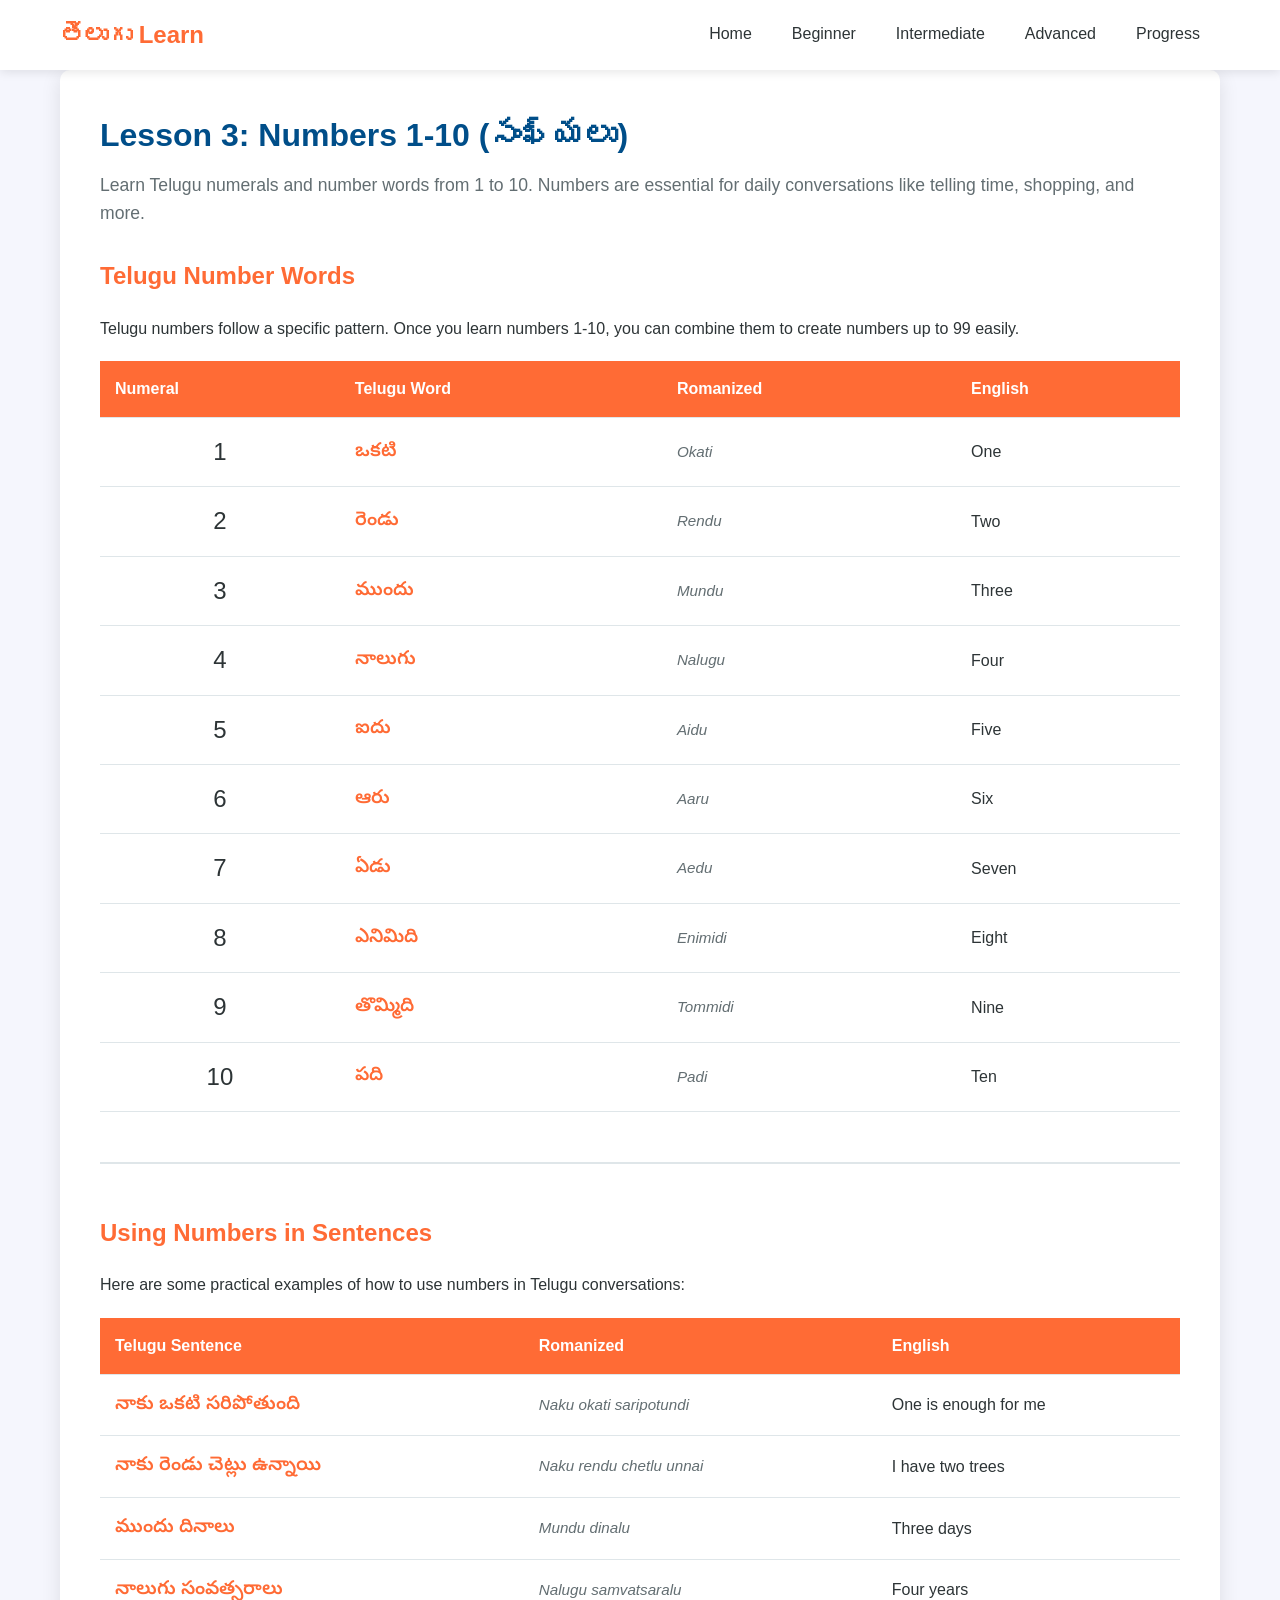
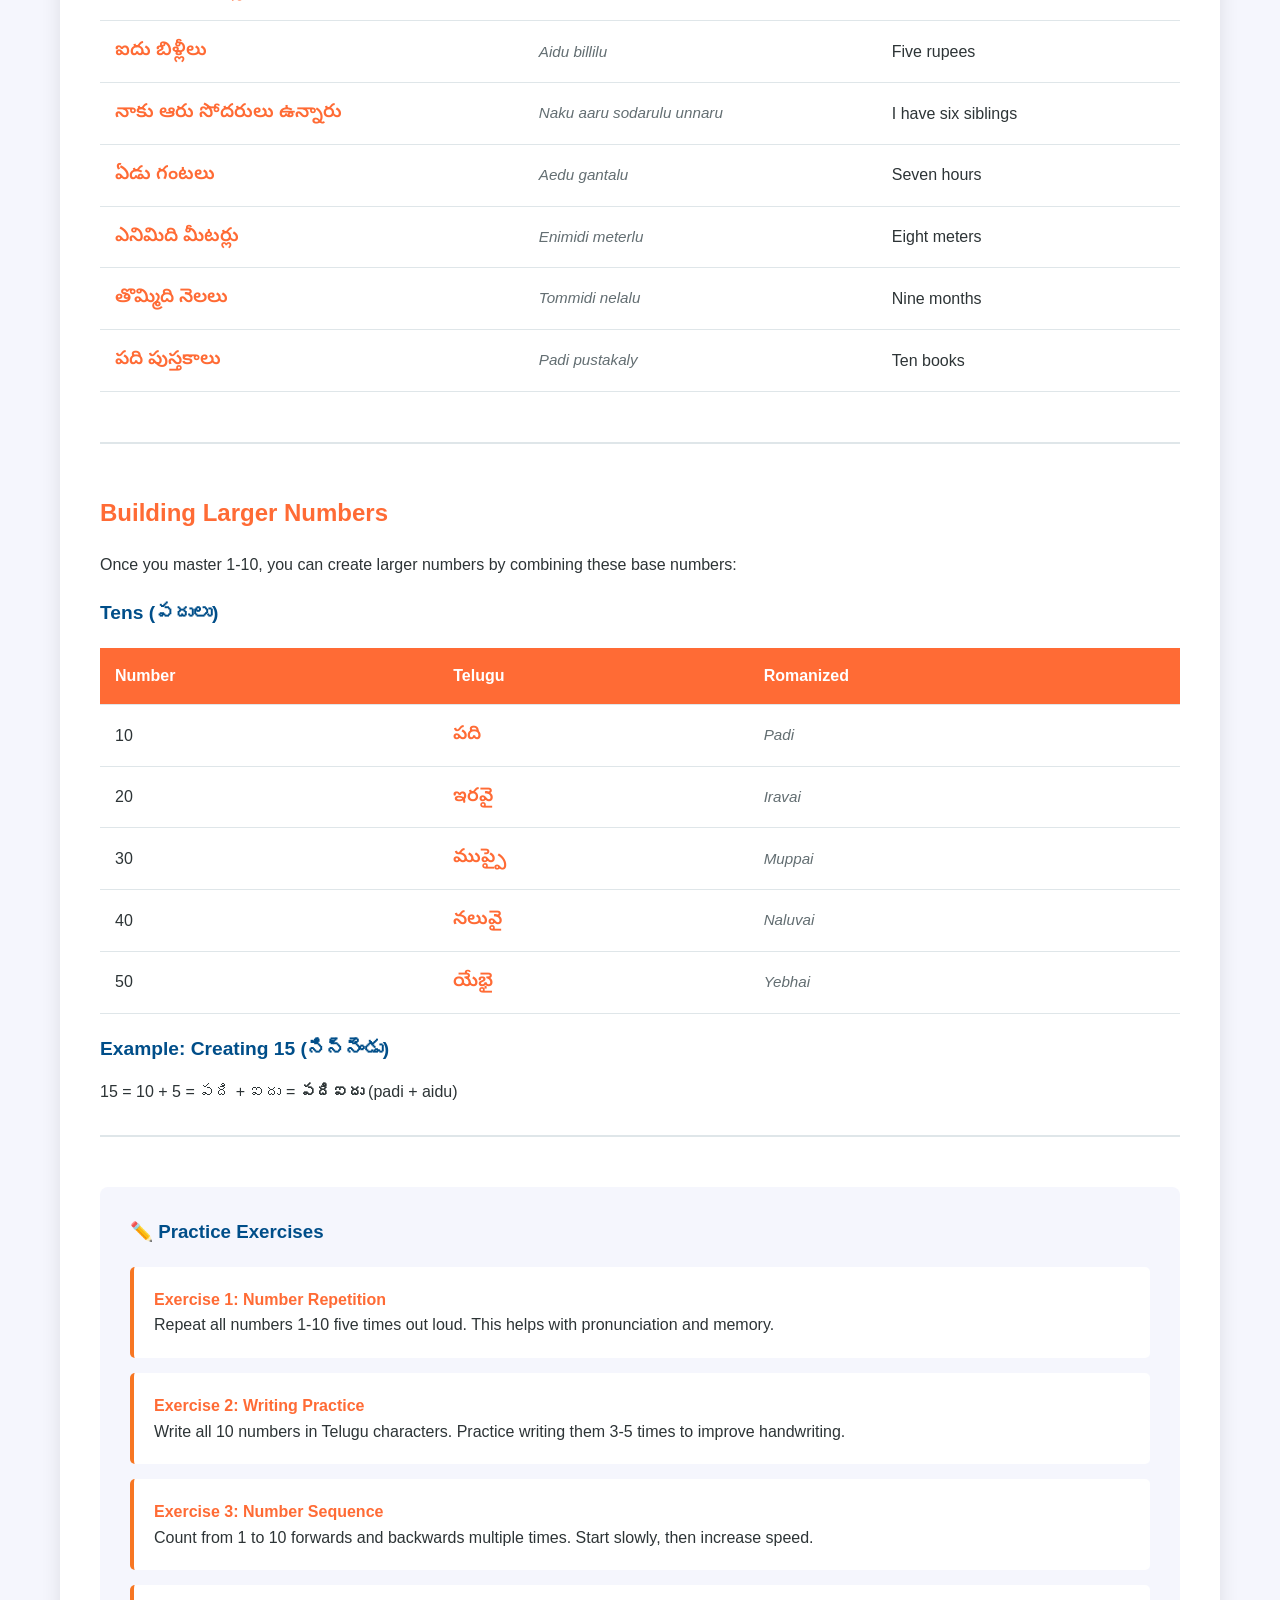
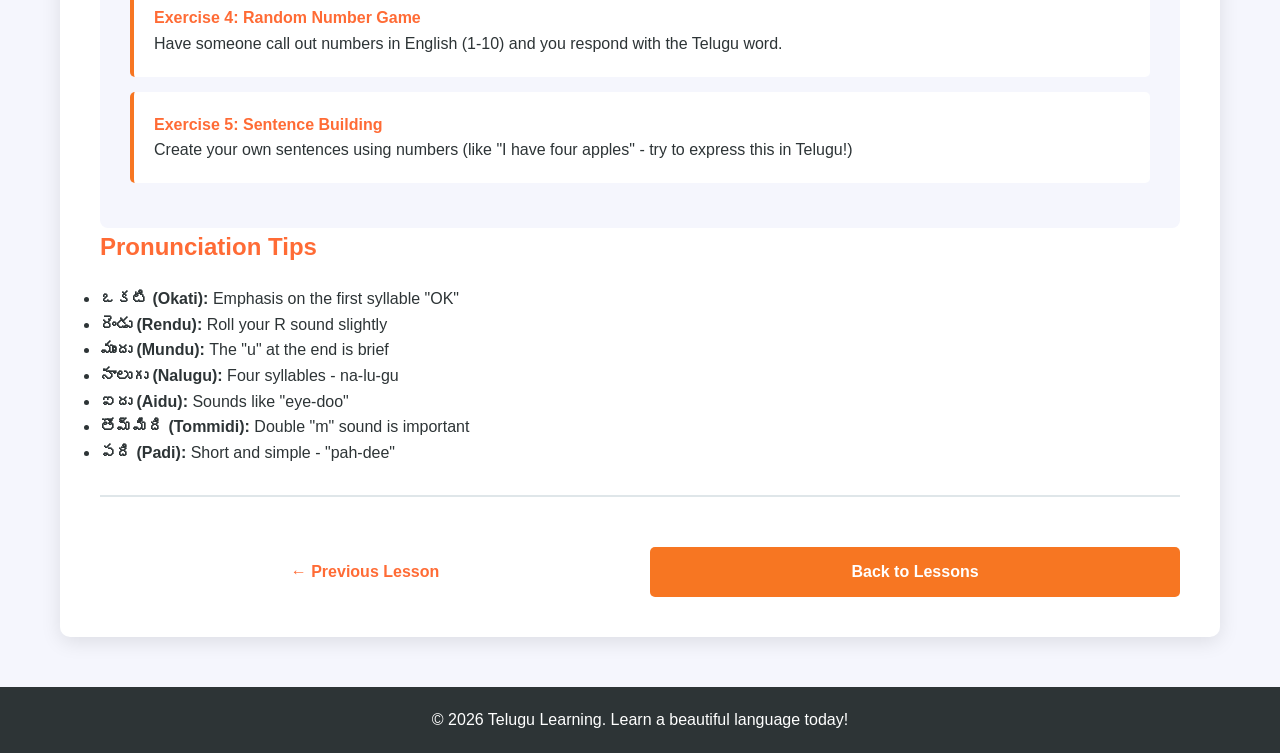
==== pages/lessons/3-numbers.html @ a354d5f8 "feat: Add Telugu alphabet, greetings, and numbers beginner lessons" ====
<!DOCTYPE html>
<html lang="en">
<head>
    <meta charset="UTF-8">
    <meta name="viewport" content="width=device-width, initial-scale=1.0">
    <title>Lesson 3: Numbers 1-10 - Telugu Learning</title>
    <link rel="stylesheet" href="../../styles/main.css">
    <link rel="stylesheet" href="../../styles/navigation.css">
    <link rel="stylesheet" href="../../styles/lessons.css">
    <link href="https://fonts.googleapis.com/css2?family=Noto+Sans+Telugu:wght@400;700&display=swap" rel="stylesheet">
</head>
<body>
    <nav class="navbar">
        <div class="nav-container">
            <div class="logo">
                <h1>తెలుగు Learn</h1>
            </div>
            <ul class="nav-menu">
                <li><a href="../../index.html" class="nav-link">Home</a></li>
                <li><a href="../beginner.html" class="nav-link active">Beginner</a></li>
                <li><a href="../intermediate.html" class="nav-link">Intermediate</a></li>
                <li><a href="../advanced.html" class="nav-link">Advanced</a></li>
                <li><a href="../progress.html" class="nav-link">Progress</a></li>
            </ul>
        </div>
    </nav>

    <main class="container">
        <div class="lesson-content">
            <h1 class="lesson-title">Lesson 3: Numbers 1-10 (సంఖ్యలు)</h1>
            <p>Learn Telugu numerals and number words from 1 to 10. Numbers are essential for daily conversations like telling time, shopping, and more.</p>

            <div class="content-section">
                <h2>Telugu Number Words</h2>
                <p>Telugu numbers follow a specific pattern. Once you learn numbers 1-10, you can combine them to create numbers up to 99 easily.</p>

                <table class="vocab-table">
                    <thead>
                        <tr>
                            <th>Numeral</th>
                            <th>Telugu Word</th>
                            <th>Romanized</th>
                            <th>English</th>
                        </tr>
                    </thead>
                    <tbody>
                        <tr>
                            <td style="font-size: 1.5rem; text-align: center;">1</td>
                            <td class="vocab-telugu">ఒకటి</td>
                            <td class="pronunciation-guide">Okati</td>
                            <td class="vocab-english">One</td>
                        </tr>
                        <tr>
                            <td style="font-size: 1.5rem; text-align: center;">2</td>
                            <td class="vocab-telugu">రెండు</td>
                            <td class="pronunciation-guide">Rendu</td>
                            <td class="vocab-english">Two</td>
                        </tr>
                        <tr>
                            <td style="font-size: 1.5rem; text-align: center;">3</td>
                            <td class="vocab-telugu">ముందు</td>
                            <td class="pronunciation-guide">Mundu</td>
                            <td class="vocab-english">Three</td>
                        </tr>
                        <tr>
                            <td style="font-size: 1.5rem; text-align: center;">4</td>
                            <td class="vocab-telugu">నాలుగు</td>
                            <td class="pronunciation-guide">Nalugu</td>
                            <td class="vocab-english">Four</td>
                        </tr>
                        <tr>
                            <td style="font-size: 1.5rem; text-align: center;">5</td>
                            <td class="vocab-telugu">ఐదు</td>
                            <td class="pronunciation-guide">Aidu</td>
                            <td class="vocab-english">Five</td>
                        </tr>
                        <tr>
                            <td style="font-size: 1.5rem; text-align: center;">6</td>
                            <td class="vocab-telugu">ఆరు</td>
                            <td class="pronunciation-guide">Aaru</td>
                            <td class="vocab-english">Six</td>
                        </tr>
                        <tr>
                            <td style="font-size: 1.5rem; text-align: center;">7</td>
                            <td class="vocab-telugu">ఏడు</td>
                            <td class="pronunciation-guide">Aedu</td>
                            <td class="vocab-english">Seven</td>
                        </tr>
                        <tr>
                            <td style="font-size: 1.5rem; text-align: center;">8</td>
                            <td class="vocab-telugu">ఎనిమిది</td>
                            <td class="pronunciation-guide">Enimidi</td>
                            <td class="vocab-english">Eight</td>
                        </tr>
                        <tr>
                            <td style="font-size: 1.5rem; text-align: center;">9</td>
                            <td class="vocab-telugu">తొమ్మిది</td>
                            <td class="pronunciation-guide">Tommidi</td>
                            <td class="vocab-english">Nine</td>
                        </tr>
                        <tr>
                            <td style="font-size: 1.5rem; text-align: center;">10</td>
                            <td class="vocab-telugu">పది</td>
                            <td class="pronunciation-guide">Padi</td>
                            <td class="vocab-english">Ten</td>
                        </tr>
                    </tbody>
                </table>
            </div>

            <div class="content-section">
                <h2>Using Numbers in Sentences</h2>
                <p>Here are some practical examples of how to use numbers in Telugu conversations:</p>

                <table class="vocab-table">
                    <thead>
                        <tr>
                            <th>Telugu Sentence</th>
                            <th>Romanized</th>
                            <th>English</th>
                        </tr>
                    </thead>
                    <tbody>
                        <tr>
                            <td class="vocab-telugu">నాకు ఒకటి సరిపోతుంది</td>
                            <td class="pronunciation-guide">Naku okati saripotundi</td>
                            <td class="vocab-english">One is enough for me</td>
                        </tr>
                        <tr>
                            <td class="vocab-telugu">నాకు రెండు చెట్లు ఉన్నాయి</td>
                            <td class="pronunciation-guide">Naku rendu chetlu unnai</td>
                            <td class="vocab-english">I have two trees</td>
                        </tr>
                        <tr>
                            <td class="vocab-telugu">ముందు దినాలు</td>
                            <td class="pronunciation-guide">Mundu dinalu</td>
                            <td class="vocab-english">Three days</td>
                        </tr>
                        <tr>
                            <td class="vocab-telugu">నాలుగు సంవత్సరాలు</td>
                            <td class="pronunciation-guide">Nalugu samvatsaralu</td>
                            <td class="vocab-english">Four years</td>
                        </tr>
                        <tr>
                            <td class="vocab-telugu">ఐదు బిళ్లీలు</td>
                            <td class="pronunciation-guide">Aidu billilu</td>
                            <td class="vocab-english">Five rupees</td>
                        </tr>
                        <tr>
                            <td class="vocab-telugu">నాకు ఆరు సోదరులు ఉన్నారు</td>
                            <td class="pronunciation-guide">Naku aaru sodarulu unnaru</td>
                            <td class="vocab-english">I have six siblings</td>
                        </tr>
                        <tr>
                            <td class="vocab-telugu">ఏడు గంటలు</td>
                            <td class="pronunciation-guide">Aedu gantalu</td>
                            <td class="vocab-english">Seven hours</td>
                        </tr>
                        <tr>
                            <td class="vocab-telugu">ఎనిమిది మీటర్లు</td>
                            <td class="pronunciation-guide">Enimidi meterlu</td>
                            <td class="vocab-english">Eight meters</td>
                        </tr>
                        <tr>
                            <td class="vocab-telugu">తొమ్మిది నెలలు</td>
                            <td class="pronunciation-guide">Tommidi nelalu</td>
                            <td class="vocab-english">Nine months</td>
                        </tr>
                        <tr>
                            <td class="vocab-telugu">పది పుస్తకాలు</td>
                            <td class="pronunciation-guide">Padi pustakalу</td>
                            <td class="vocab-english">Ten books</td>
                        </tr>
                    </tbody>
                </table>
            </div>

            <div class="content-section">
                <h2>Building Larger Numbers</h2>
                <p>Once you master 1-10, you can create larger numbers by combining these base numbers:</p>

                <h3>Tens (పదులు)</h3>
                <table class="vocab-table">
                    <thead>
                        <tr>
                            <th>Number</th>
                            <th>Telugu</th>
                            <th>Romanized</th>
                        </tr>
                    </thead>
                    <tbody>
                        <tr>
                            <td>10</td>
                            <td class="vocab-telugu">పది</td>
                            <td class="pronunciation-guide">Padi</td>
                        </tr>
                        <tr>
                            <td>20</td>
                            <td class="vocab-telugu">ఇరవై</td>
                            <td class="pronunciation-guide">Iravai</td>
                        </tr>
                        <tr>
                            <td>30</td>
                            <td class="vocab-telugu">ముప్పై</td>
                            <td class="pronunciation-guide">Muppai</td>
                        </tr>
                        <tr>
                            <td>40</td>
                            <td class="vocab-telugu">నలువై</td>
                            <td class="pronunciation-guide">Naluvai</td>
                        </tr>
                        <tr>
                            <td>50</td>
                            <td class="vocab-telugu">యేభై</td>
                            <td class="pronunciation-guide">Yebhai</td>
                        </tr>
                    </tbody>
                </table>

                <h3>Example: Creating 15 (నిన్నెండు)</h3>
                <p>15 = 10 + 5 = పది + ఐదు = <strong>పదిఐదు</strong> (padi + aidu)</p>
            </div>

            <div class="practice-section">
                <h3>✏️ Practice Exercises</h3>

                <div class="practice-item">
                    <strong>Exercise 1: Number Repetition</strong>
                    <p>Repeat all numbers 1-10 five times out loud. This helps with pronunciation and memory.</p>
                </div>

                <div class="practice-item">
                    <strong>Exercise 2: Writing Practice</strong>
                    <p>Write all 10 numbers in Telugu characters. Practice writing them 3-5 times to improve handwriting.</p>
                </div>

                <div class="practice-item">
                    <strong>Exercise 3: Number Sequence</strong>
                    <p>Count from 1 to 10 forwards and backwards multiple times. Start slowly, then increase speed.</p>
                </div>

                <div class="practice-item">
                    <strong>Exercise 4: Random Number Game</strong>
                    <p>Have someone call out numbers in English (1-10) and you respond with the Telugu word.</p>
                </div>

                <div class="practice-item">
                    <strong>Exercise 5: Sentence Building</strong>
                    <p>Create your own sentences using numbers (like "I have four apples" - try to express this in Telugu!)</p>
                </div>
            </div>

            <div class="content-section">
                <h2>Pronunciation Tips</h2>
                <ul>
                    <li><strong>ఒకటి (Okati):</strong> Emphasis on the first syllable "OK"</li>
                    <li><strong>రెండు (Rendu):</strong> Roll your R sound slightly</li>
                    <li><strong>ముందు (Mundu):</strong> The "u" at the end is brief</li>
                    <li><strong>నాలుగు (Nalugu):</strong> Four syllables - na-lu-gu</li>
                    <li><strong>ఐదు (Aidu):</strong> Sounds like "eye-doo"</li>
                    <li><strong>తొమ్మిది (Tommidi):</strong> Double "m" sound is important</li>
                    <li><strong>పది (Padi):</strong> Short and simple - "pah-dee"</li>
                </ul>
            </div>

            <div class="lesson-nav">
                <a href="2-greetings.html" class="btn btn-secondary">← Previous Lesson</a>
                <a href="../beginner.html" class="btn btn-primary">Back to Lessons</a>
            </div>
        </div>
    </main>

    <footer>
        <p>&copy; 2026 Telugu Learning. Learn a beautiful language today!</p>
    </footer>

    <script src="../../js/main.js"></script>
</body>
</html>
---- styles/main.css ----
* {
    margin: 0;
    padding: 0;
    box-sizing: border-box;
}

:root {
    --primary-color: #FF6B35;
    --secondary-color: #004E89;
    --accent-color: #F77622;
    --text-dark: #2D3436;
    --text-light: #636E72;
    --bg-light: #F5F6FD;
    --bg-white: #FFFFFF;
    --border-color: #DFE6E9;
    --success-color: #00B894;
    --warning-color: #FDCB6E;
}

html {
    scroll-behavior: smooth;
}

body {
    font-family: 'Segoe UI', Tahoma, Geneva, Verdana, sans-serif;
    line-height: 1.6;
    color: var(--text-dark);
    background-color: var(--bg-light);
}

.container {
    max-width: 1200px;
    margin: 0 auto;
    padding: 0 20px;
}

.hero {
    background: linear-gradient(135deg, var(--primary-color), var(--secondary-color));
    color: white;
    padding: 100px 20px;
    text-align: center;
}

.hero-content h2 {
    font-size: 2.5rem;
    margin-bottom: 20px;
}

.hero-content p {
    font-size: 1.2rem;
    margin-bottom: 30px;
    opacity: 0.95;
}

.btn {
    padding: 12px 30px;
    border: none;
    border-radius: 5px;
    font-size: 1rem;
    cursor: pointer;
    text-decoration: none;
    display: inline-block;
    transition: all 0.3s ease;
    font-weight: 600;
}

.btn-primary {
    background-color: var(--accent-color);
    color: white;
}

.btn-primary:hover {
    background-color: #E55A0C;
    transform: translateY(-2px);
    box-shadow: 0 8px 20px rgba(255, 107, 53, 0.3);
}

.btn-secondary {
    background-color: white;
    color: var(--primary-color);
}

.btn-secondary:hover {
    background-color: var(--bg-light);
}

.features {
    padding: 80px 20px;
    text-align: center;
}

.features h3 {
    font-size: 2rem;
    margin-bottom: 50px;
    color: var(--secondary-color);
}

.features-grid {
    display: grid;
    grid-template-columns: repeat(auto-fit, minmax(250px, 1fr));
    gap: 30px;
    max-width: 1200px;
    margin: 0 auto;
}

.feature-card {
    background: white;
    padding: 30px;
    border-radius: 10px;
    box-shadow: 0 4px 15px rgba(0, 0, 0, 0.1);
    transition: transform 0.3s ease, box-shadow 0.3s ease;
}

.feature-card:hover {
    transform: translateY(-10px);
    box-shadow: 0 12px 25px rgba(0, 0, 0, 0.15);
}

.feature-card h4 {
    color: var(--primary-color);
    margin-bottom: 15px;
    font-size: 1.3rem;
}

.feature-card p {
    color: var(--text-light);
}

.quick-links {
    background: var(--secondary-color);
    color: white;
    padding: 80px 20px;
    text-align: center;
}

.quick-links h3 {
    font-size: 2rem;
    margin-bottom: 50px;
}

.links-grid {
    display: grid;
    grid-template-columns: repeat(auto-fit, minmax(250px, 1fr));
    gap: 20px;
    max-width: 1200px;
    margin: 0 auto;
}

.quick-link {
    background: white;
    color: var(--secondary-color);
    padding: 25px;
    text-decoration: none;
    border-radius: 8px;
    font-weight: 600;
    transition: all 0.3s ease;
}

.quick-link:hover {
    background: var(--accent-color);
    color: white;
    transform: scale(1.05);
}

footer {
    background: var(--text-dark);
    color: white;
    text-align: center;
    padding: 20px;
    margin-top: 50px;
}

@media (max-width: 768px) {
    .hero-content h2 {
        font-size: 1.8rem;
    }

    .hero-content p {
        font-size: 1rem;
    }

    .features h3,
    .quick-links h3 {
        font-size: 1.5rem;
    }
}
---- styles/navigation.css ----
/* Navigation Bar */
.navbar {
    background: white;
    box-shadow: 0 2px 10px rgba(0, 0, 0, 0.1);
    position: sticky;
    top: 0;
    z-index: 100;
}

.nav-container {
    max-width: 1200px;
    margin: 0 auto;
    padding: 0 20px;
    display: flex;
    justify-content: space-between;
    align-items: center;
    height: 70px;
}

.logo h1 {
    color: var(--primary-color);
    font-size: 1.5rem;
}

.nav-menu {
    display: flex;
    list-style: none;
    gap: 0;
}

.nav-link {
    display: block;
    padding: 25px 20px;
    color: var(--text-dark);
    text-decoration: none;
    transition: all 0.3s ease;
    border-bottom: 3px solid transparent;
}

.nav-link:hover,
.nav-link.active {
    color: var(--primary-color);
    border-bottom-color: var(--primary-color);
}

@media (max-width: 768px) {
    .nav-container {
        flex-direction: column;
        height: auto;
        padding: 10px 20px;
    }

    .nav-menu {
        flex-wrap: wrap;
        justify-content: center;
        gap: 5px;
        width: 100%;
    }

    .nav-link {
        padding: 10px 15px;
    }
}
---- styles/lessons.css ----
/* Lesson Page Styles */
.lesson-header {
    background: linear-gradient(135deg, var(--primary-color), var(--secondary-color));
    color: white;
    padding: 60px 20px;
    text-align: center;
    margin-bottom: 50px;
}

.lesson-header h1 {
    font-size: 2.5rem;
    margin-bottom: 15px;
}

.lesson-header p {
    font-size: 1.1rem;
    opacity: 0.95;
}

.lessons-grid {
    display: grid;
    grid-template-columns: repeat(auto-fill, minmax(300px, 1fr));
    gap: 30px;
    margin-bottom: 80px;
}

.lesson-card {
    background: white;
    border-radius: 10px;
    overflow: hidden;
    box-shadow: 0 5px 20px rgba(0, 0, 0, 0.1);
    transition: all 0.3s ease;
    display: flex;
    flex-direction: column;
}

.lesson-card:hover {
    transform: translateY(-15px);
    box-shadow: 0 15px 40px rgba(0, 0, 0, 0.2);
}

.lesson-number {
    background: var(--primary-color);
    color: white;
    font-size: 2.5rem;
    font-weight: bold;
    text-align: center;
    padding: 20px;
    min-height: 100px;
    display: flex;
    align-items: center;
    justify-content: center;
}

.lesson-card h3 {
    padding: 20px 20px 10px;
    color: var(--secondary-color);
    font-size: 1.3rem;
}

.lesson-card p {
    padding: 0 20px;
    color: var(--text-light);
    flex-grow: 1;
}

.lesson-meta {
    display: flex;
    justify-content: space-between;
    padding: 15px 20px;
    border-top: 1px solid var(--border-color);
    border-bottom: 1px solid var(--border-color);
    font-size: 0.9rem;
    color: var(--text-light);
}

.lesson-card .btn {
    width: calc(100% - 40px);
    margin: 20px;
    text-align: center;
}

.lesson-content {
    background: white;
    padding: 40px;
    border-radius: 10px;
    margin-bottom: 50px;
    box-shadow: 0 5px 20px rgba(0, 0, 0, 0.1);
}

.lesson-title {
    color: var(--secondary-color);
    margin-bottom: 10px;
    font-size: 2rem;
}

.lesson-content > p:first-of-type {
    color: var(--text-light);
    font-size: 1.1rem;
    margin-bottom: 30px;
}

.content-section {
    margin-bottom: 50px;
    padding-bottom: 30px;
    border-bottom: 2px solid var(--border-color);
}

.content-section:last-child {
    border-bottom: none;
}

.content-section h2 {
    color: var(--primary-color);
    font-size: 1.5rem;
    margin-bottom: 20px;
}

.content-section h3 {
    color: var(--secondary-color);
    font-size: 1.2rem;
    margin-top: 20px;
    margin-bottom: 15px;
}

.character-block {
    background: var(--bg-light);
    padding: 30px;
    border-radius: 8px;
    margin: 20px 0;
    text-align: center;
}

.character {
    font-size: 4rem;
    color: var(--primary-color);
    font-weight: bold;
    margin-bottom: 15px;
    font-family: 'Noto Sans Telugu', serif;
}

.character-name {
    font-size: 1.1rem;
    color: var(--text-dark);
    font-weight: 600;
    margin-bottom: 10px;
}

.character-meaning {
    color: var(--text-light);
    margin-bottom: 15px;
}

.pronunciation {
    background: white;
    padding: 10px 15px;
    border-left: 4px solid var(--primary-color);
    color: var(--text-dark);
    font-style: italic;
}

.vocab-table {
    width: 100%;
    border-collapse: collapse;
    margin: 20px 0;
    background: white;
}

.vocab-table thead {
    background: var(--primary-color);
    color: white;
}

.vocab-table th,
.vocab-table td {
    padding: 15px;
    text-align: left;
    border-bottom: 1px solid var(--border-color);
}

.vocab-table tr:hover {
    background: var(--bg-light);
}

.vocab-telugu {
    font-family: 'Noto Sans Telugu', serif;
    font-size: 1.2rem;
    color: var(--primary-color);
    font-weight: 600;
}

.vocab-english {
    color: var(--text-dark);
}

.pronunciation-guide {
    color: var(--text-light);
    font-size: 0.95rem;
    font-style: italic;
}

.audio-btn {
    background: var(--success-color);
    color: white;
    border: none;
    padding: 8px 15px;
    border-radius: 5px;
    cursor: pointer;
    font-size: 0.9rem;
    transition: all 0.3s ease;
}

.audio-btn:hover {
    background: #00A070;
    transform: scale(1.05);
}

.practice-section {
    background: var(--bg-light);
    padding: 30px;
    border-radius: 8px;
    margin-top: 30px;
}

.practice-section h3 {
    color: var(--secondary-color);
    margin-bottom: 20px;
}

.practice-item {
    background: white;
    padding: 20px;
    margin: 15px 0;
    border-radius: 5px;
    border-left: 4px solid var(--accent-color);
}

.practice-item strong {
    color: var(--primary-color);
}

.lesson-nav {
    display: flex;
    justify-content: space-between;
    gap: 20px;
    margin-top: 40px;
}

.lesson-nav .btn {
    flex: 1;
    text-align: center;
}

.nav-placeholder {
    opacity: 0.3;
    cursor: not-allowed;
}

.learning-tips {
    background: white;
    padding: 60px 20px;
    margin-bottom: 50px;
    border-radius: 10px;
}

.learning-tips h2 {
    color: var(--secondary-color);
    text-align: center;
    margin-bottom: 40px;
    font-size: 2rem;
}

.tips-grid {
    display: grid;
    grid-template-columns: repeat(auto-fit, minmax(250px, 1fr));
    gap: 30px;
    max-width: 1200px;
    margin: 0 auto;
}

.tip {
    background: var(--bg-light);
    padding: 25px;
    border-radius: 8px;
    border-left: 4px solid var(--primary-color);
}

.tip h4 {
    color: var(--primary-color);
    margin-bottom: 10px;
    font-size: 1.1rem;
}

.tip p {
    color: var(--text-light);
}

@media (max-width: 768px) {
    .lesson-content {
        padding: 20px;
    }

    .lesson-title {
        font-size: 1.5rem;
    }

    .character {
        font-size: 3rem;
    }

    .lesson-nav {
        flex-direction: column;
    }

    .vocab-table th,
    .vocab-table td {
        padding: 10px;
        font-size: 0.9rem;
    }
}
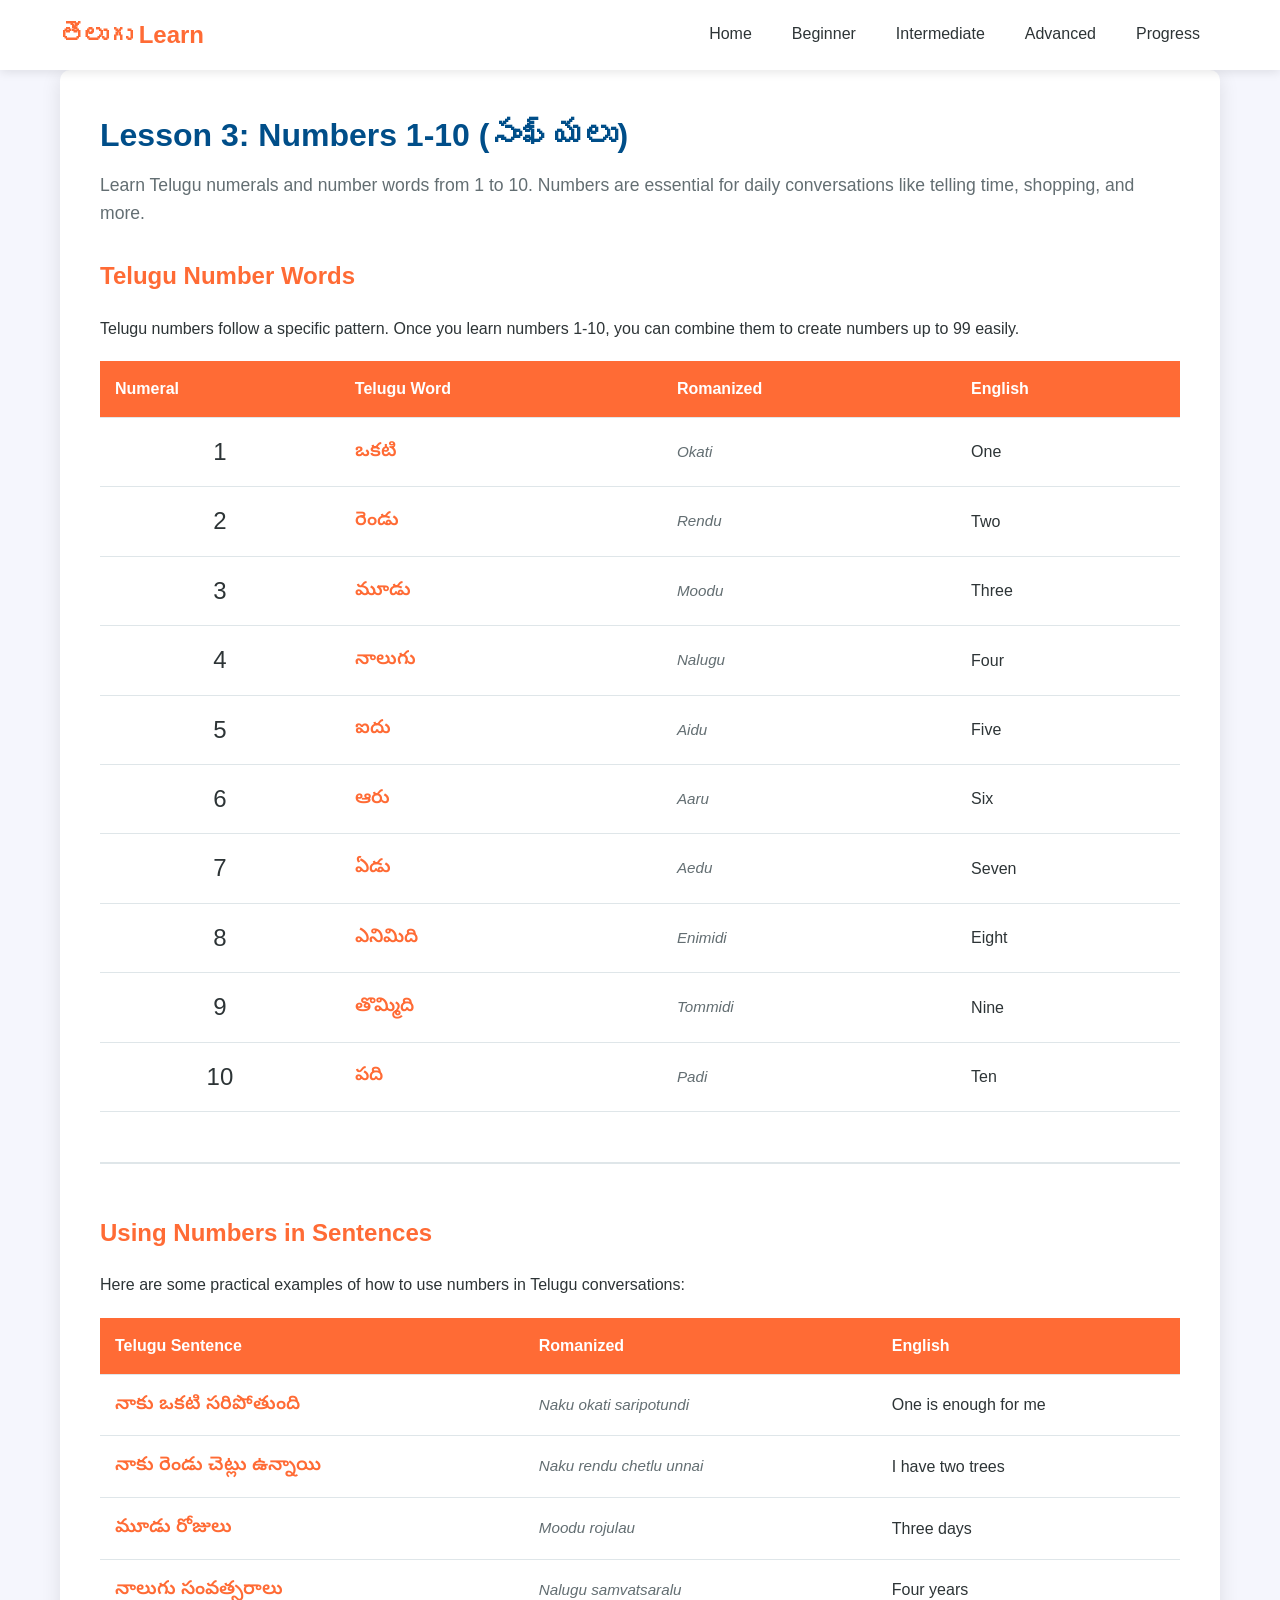
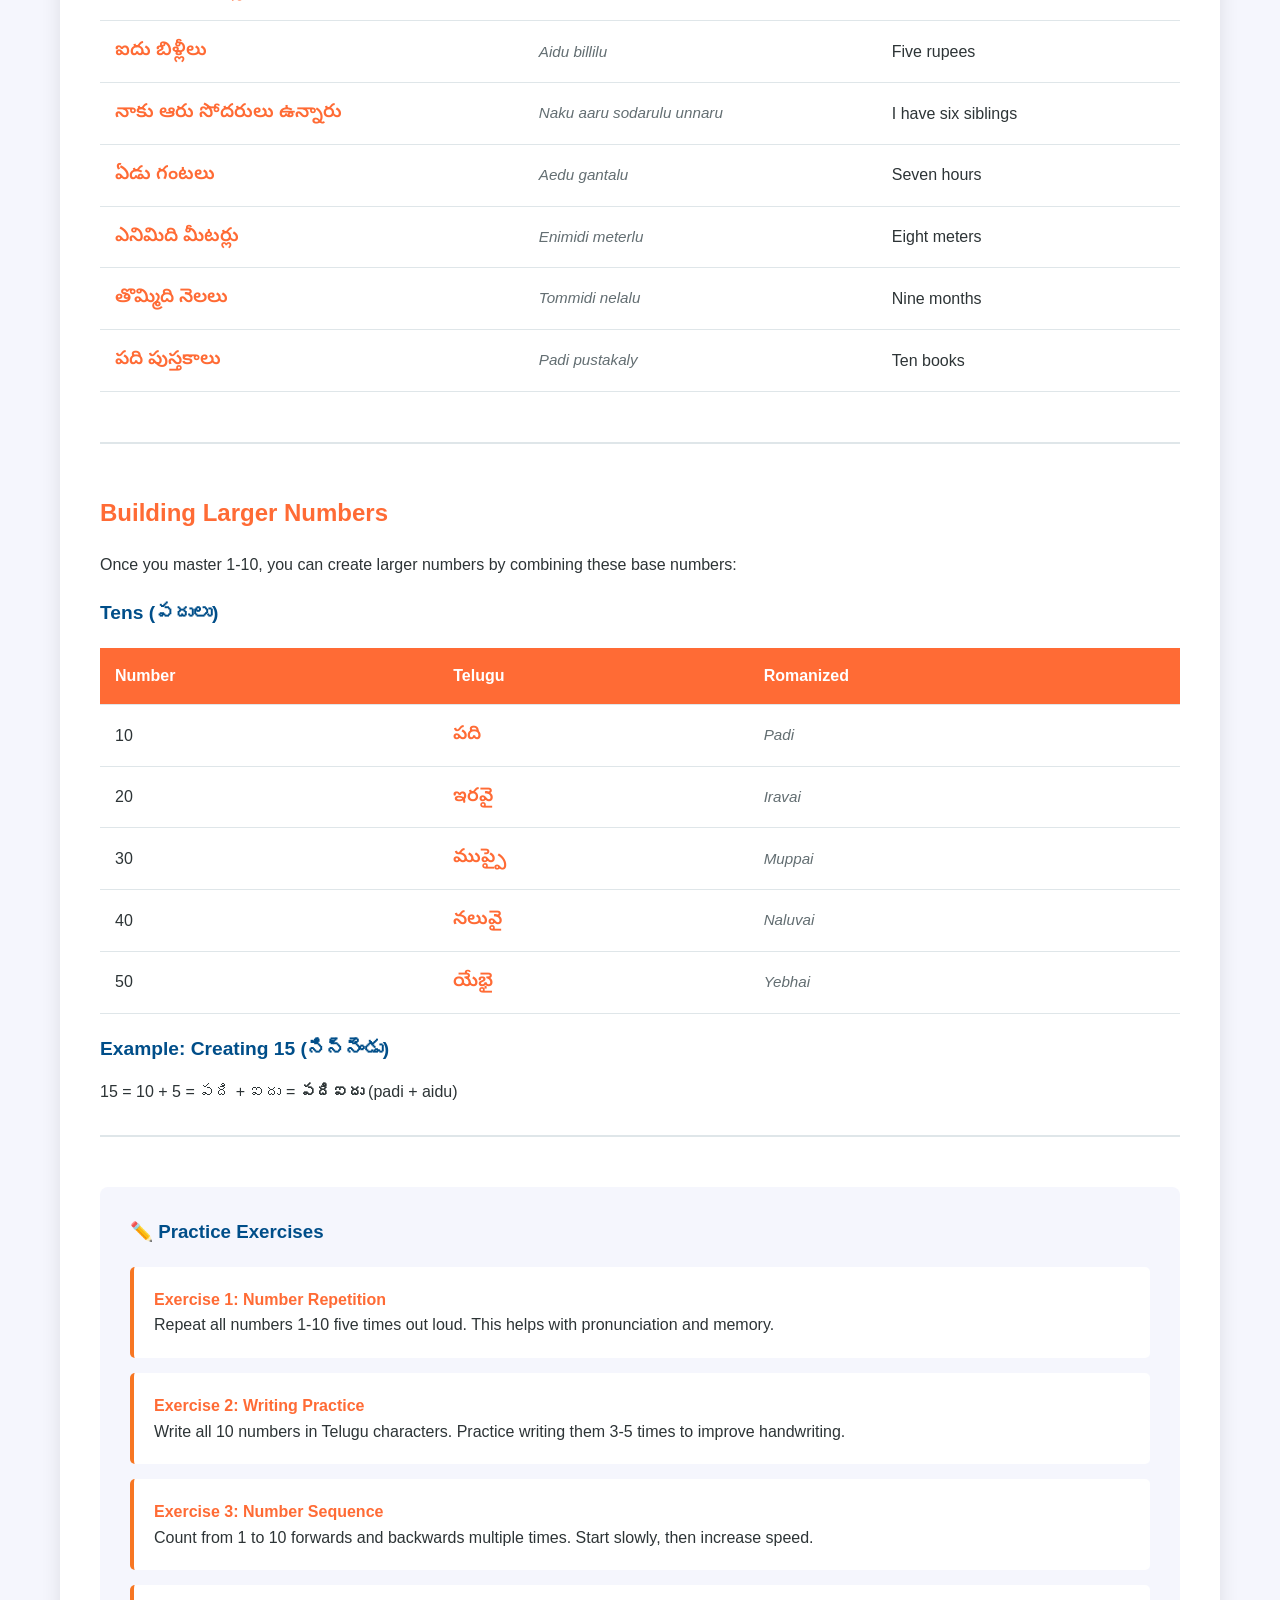
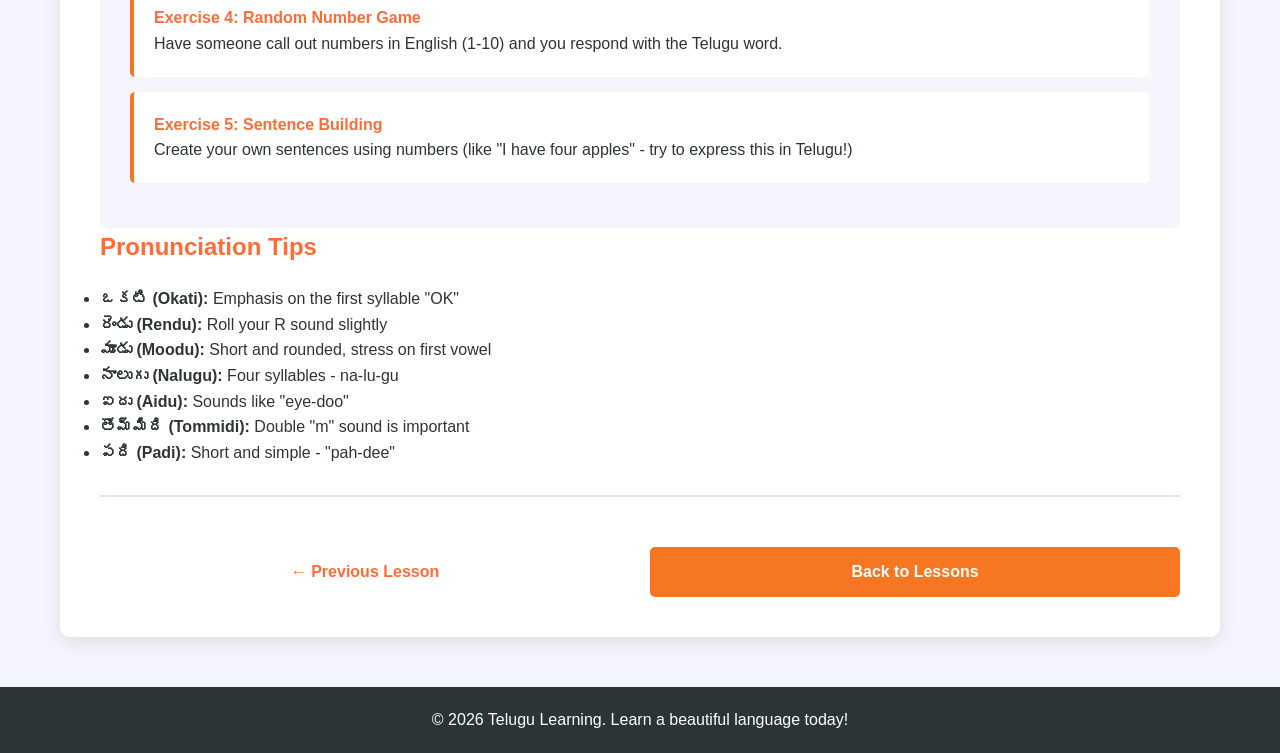
==== commit 98dee573: "fix: update 3 number text to మూడు/Moodu" ====
--- a/pages/lessons/3-numbers.html
+++ b/pages/lessons/3-numbers.html
@@ -58,8 +58,8 @@
                         </tr>
                         <tr>
                             <td style="font-size: 1.5rem; text-align: center;">3</td>
-                            <td class="vocab-telugu">ముందు</td>
-                            <td class="pronunciation-guide">Mundu</td>
+                            <td class="vocab-telugu">మూడు</td>
+                            <td class="pronunciation-guide">Moodu</td>
                             <td class="vocab-english">Three</td>
                         </tr>
                         <tr>
@@ -132,8 +132,8 @@
                             <td class="vocab-english">I have two trees</td>
                         </tr>
                         <tr>
-                            <td class="vocab-telugu">ముందు దినాలు</td>
-                            <td class="pronunciation-guide">Mundu dinalu</td>
+                            <td class="vocab-telugu">మూడు రోజులు</td>
+                            <td class="pronunciation-guide">Moodu rojulau</td>
                             <td class="vocab-english">Three days</td>
                         </tr>
                         <tr>
@@ -255,7 +255,7 @@
                 <ul>
                     <li><strong>ఒకటి (Okati):</strong> Emphasis on the first syllable "OK"</li>
                     <li><strong>రెండు (Rendu):</strong> Roll your R sound slightly</li>
-                    <li><strong>ముందు (Mundu):</strong> The "u" at the end is brief</li>
+                    <li><strong>మూడు (Moodu):</strong> Short and rounded, stress on first vowel</li>
                     <li><strong>నాలుగు (Nalugu):</strong> Four syllables - na-lu-gu</li>
                     <li><strong>ఐదు (Aidu):</strong> Sounds like "eye-doo"</li>
                     <li><strong>తొమ్మిది (Tommidi):</strong> Double "m" sound is important</li>
